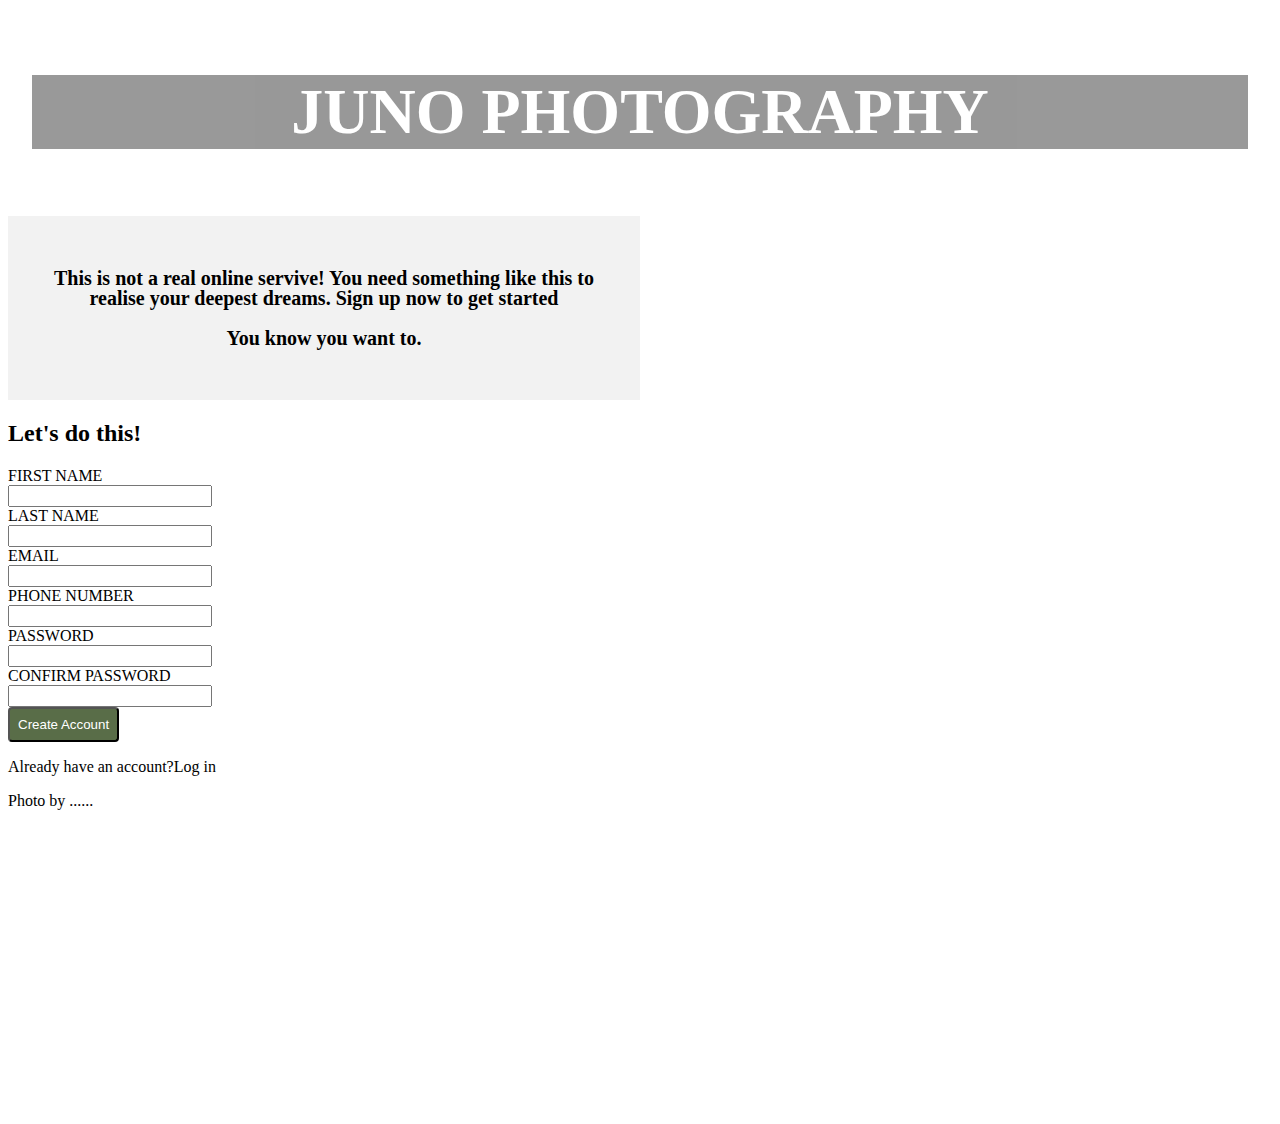
==== myform.html @ 37ee8468 "ADD STYLES TO THE FORM" ====
<!DOCTYPE html>
<html lang="en">
<head>
    <meta charset="UTF-8">
    <meta name="viewport" content="width=device-width, initial-scale=1.0">
    <title>SIGN UP FORM</title>
    <link rel="stylesheet" href="mystyles.css">
</head>
<body>
    <div class="logo">
        <a href="https://cdn.statically.io/gh/TheOdinProject/curriculum/5f37d43908ef92499e95a9b90fc3cc291a95014c/html_css/project-sign-up-form/odin-lined.png"></a>
        <h1>JUNO PHOTOGRAPHY</h1>
    </div>
    <div class="main-container">
    <div class="paragraph">
        <p>This is not a real online servive! You need something like this to realise your deepest dreams. Sign up now to get started</p>
        <p>You know you want to.</p>
    </div>
    <div>
    <div class="form-container">
        <form action="mysingupform.com" method="get">
            <h2>Let's do this!</h2>
            <div class="mini-container">
            <div class="form">
                <label for="first_name">FIRST NAME</label>
                <input type="text" id="first_name" name="first_name">
            </div>
            <div class="form">
                <label for="last_name">LAST NAME</label>
                <input type="text" id="last_name" name="last_name">
            </div>
            <div class="form">
                <label for="email">EMAIL</label>
                <input type="email" id="email" name="email">
            </div>
            <div class="form">
                <label for="telephone">PHONE NUMBER</label>
                <input type="telephone" id="telephone" name="telephone">
            </div>
            <div class="form">
                <label for="password">PASSWORD</label>
                <input type="password" id="password" name="password">
            </div>
            <div class="form">
                <label for="pwd">CONFIRM PASSWORD</label>
                <input type="password" id="pwd" name="pwd">
            </div>
        </div>
            <div class="button">
                <button type="submit">Create Account</button>
            </div>
        </form>
        <p>Already have an account?<a>Log in</a></p>
    </div>
    </div>
    <footer>Photo by ......</footer>
    
</body>
</html>
---- mystyles.css ----
@font-face {
    font-family: 'calligraffitiregular';
    src: url('calligraffiti-webfont.woff2') format('woff2'),
         url('calligraffiti-webfont.woff') format('woff');
    font-weight: normal;
    font-style: normal;
}

html {
    /* background-image: url(https://images.unsplash.com/photo-1585202900225-6d3ac20a6962?q=80&w=1374&auto=format&fit=crop&ixlib=rb-4.0.3&ixid=M3wxMjA3fDB8MHxwaG90by1wYWdlfHx8fGVufDB8fHx8fA%3D%3D);
    background-position: left;
    background-repeat: no-repeat; */
    /* position: absolute; */
    margin: 0;
    padding: 0;

}

.logo {
    background-image: url(https://images.unsplash.com/photo-1585202900225-6d3ac20a6962?q=80&w=1374&auto=format&fit=crop&ixlib=rb-4.0.3&ixid=M3wxMjA3fDB8MHxwaG90by1wYWdlfHx8fGVufDB8fHx8fA%3D%3D);
    background-position: left;
    background-repeat: no-repeat;
    font: 'calligraffitiregular', sans-serif;
    /* color: white; */
    /* opacity: 0.6; */
    /* background-color: black; */
    padding: 1.5rem;
    font-size: 2rem;
    text-align: center;
}

h1 {
    opacity: 0.4;
    background-color: black;
    color: #ffff;
}

.main-container {
    background-color: white;
    width: max(100px, 4em, 50%);
    height: 100vh;
}

.paragraph {
    background-color: #f2f2f2;
    padding: 2rem;
    line-height: 1;
    font-size:20px;
    font-weight: 900;
    position: relative;
    text-align: center;
}

button {
    background-color: #596D48;
    color: white;
    padding: 0.5rem;
    border-radius: 4px;
    box-sizing: border-box;
    width: 150px
    box-shadow: 1px, 1px, 1px black;
}

input {
    font-family: inherit;
    font-size: 100%;
    box-sizing: border-box;
    padding: 0;
    margin: 0;
    gap: 8px;
    width: auto;
}
label {
    display: block;
}
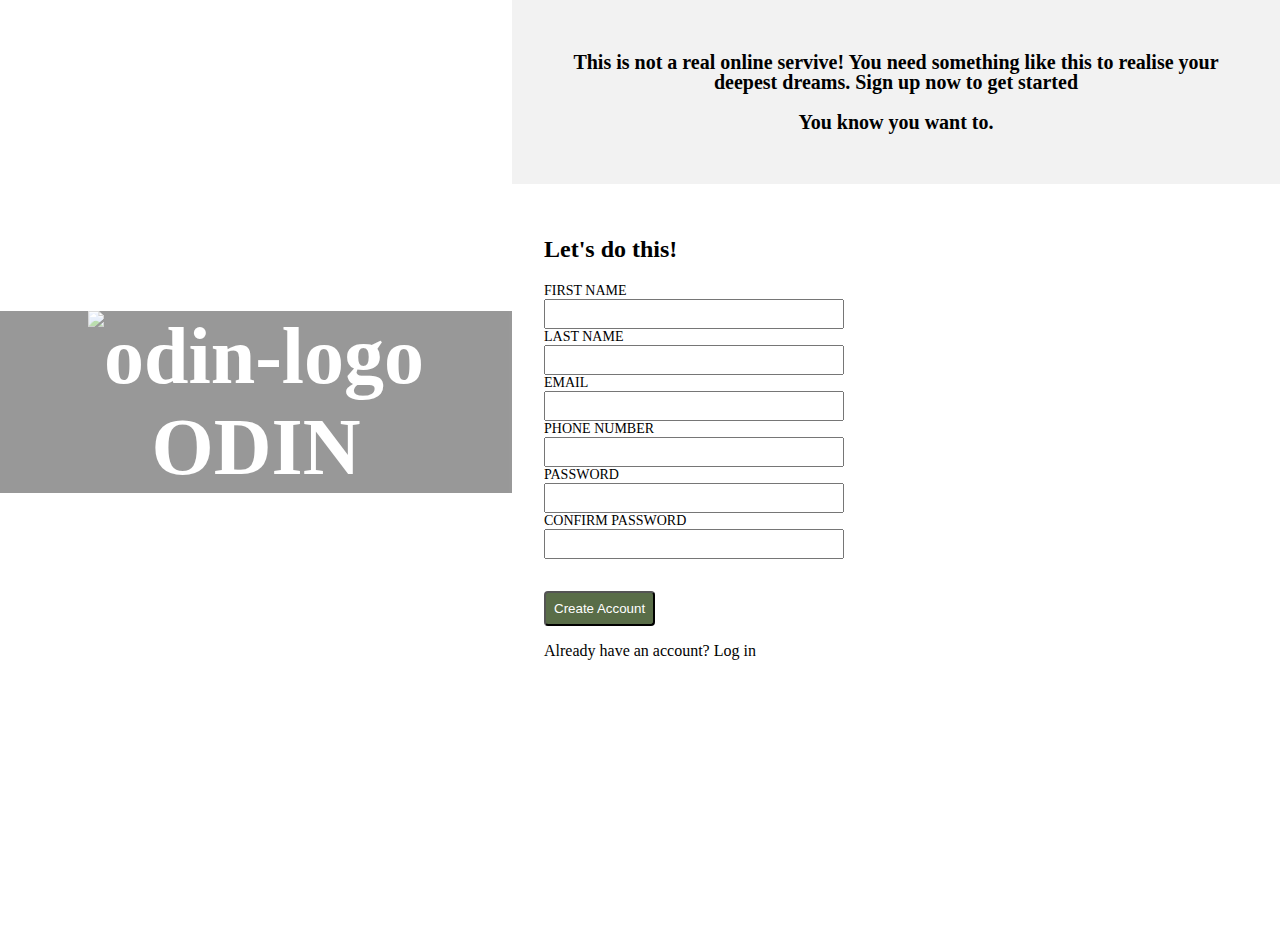
==== commit 3582e1c6: "CHANGE STRUCTURE OF THE WEBPAGE." ====
--- a/myform.html
+++ b/myform.html
@@ -8,8 +8,9 @@
 </head>
 <body>
     <div class="logo">
-        <a href="https://cdn.statically.io/gh/TheOdinProject/curriculum/5f37d43908ef92499e95a9b90fc3cc291a95014c/html_css/project-sign-up-form/odin-lined.png"></a>
-        <h1>JUNO PHOTOGRAPHY</h1>
+        <!-- <a href="https://cdn.statically.io/gh/TheOdinProject/curriculum/5f37d43908ef92499e95a9b90fc3cc291a95014c/html_css/project-sign-up-form/odin-lined.png"></a> -->
+        <h1><img src="odin-logo.png" alt="odin-logo">ODIN</h1>
+        
     </div>
     <div class="main-container">
     <div class="paragraph">
@@ -37,23 +38,27 @@
                 <label for="telephone">PHONE NUMBER</label>
                 <input type="telephone" id="telephone" name="telephone">
             </div>
-            <div class="form">
+            <div class="pwd">
                 <label for="password">PASSWORD</label>
                 <input type="password" id="password" name="password">
-            </div>
-            <div class="form">
+            <!-- </div>
+            <div class="form"> -->
                 <label for="pwd">CONFIRM PASSWORD</label>
                 <input type="password" id="pwd" name="pwd">
             </div>
         </div>
+    </div>
+        <div class="bottom">
             <div class="button">
                 <button type="submit">Create Account</button>
             </div>
+            <p>Already have an account? Log in</p>
+        </div>
         </form>
-        <p>Already have an account?<a>Log in</a></p>
+        
     </div>
     </div>
-    <footer>Photo by ......</footer>
+    <footer>Photo by Hallie Walsh @ Unsplash</footer>
     
 </body>
 </html>--- a/mystyles.css
+++ b/mystyles.css
@@ -13,32 +13,52 @@
     /* position: absolute; */
     margin: 0;
     padding: 0;
+    min-height: 100vh;
+   
 
 }
 
+
 .logo {
-    background-image: url(https://images.unsplash.com/photo-1585202900225-6d3ac20a6962?q=80&w=1374&auto=format&fit=crop&ixlib=rb-4.0.3&ixid=M3wxMjA3fDB8MHxwaG90by1wYWdlfHx8fGVufDB8fHx8fA%3D%3D);
+    /* background-image: url(https://images.unsplash.com/photo-1585202900225-6d3ac20a6962?q=80&w=1374&auto=format&fit=crop&ixlib=rb-4.0.3&ixid=M3wxMjA3fDB8MHxwaG90by1wYWdlfHx8fGVufDB8fHx8fA%3D%3D); */
+    background-image: url(bgimage.jpg);
     background-position: left;
     background-repeat: no-repeat;
+    width: 40vw;
+    height: 100vh;
     font: 'calligraffitiregular', sans-serif;
     /* color: white; */
     /* opacity: 0.6; */
     /* background-color: black; */
-    padding: 1.5rem;
-    font-size: 2rem;
+    padding: 2rem;
+    font-size: 2.5rem;
     text-align: center;
+    position: absolute;
+    top: 50%;
+    left: 20%;
+    transform: translate(-50%, -50%);
 }
 
 h1 {
     opacity: 0.4;
     background-color: black;
-    color: #ffff;
+    color: #ffffff;
+    font-weight: bold;
+    position: absolute;
+    top: 30%;
+    width: 40vw;
 }
 
 .main-container {
     background-color: white;
-    width: max(100px, 4em, 50%);
+    /* width: max(100px, 4em, 50%); */
+     width: 60%;
     height: 100vh;
+    position: absolute;
+    top: 50%;
+    left: 70%;
+    transform: translate(-50%, -50%);
+    
 }
 
 .paragraph {
@@ -49,6 +69,7 @@
     font-weight: 900;
     position: relative;
     text-align: center;
+    /* padding-top: 40px; */
 }
 
 button {
@@ -58,7 +79,8 @@
     border-radius: 4px;
     box-sizing: border-box;
     width: 150px
-    box-shadow: 1px, 1px, 1px black;
+    box-shadow 1px, 1px, 1px black;
+    /* margin-left: 2rem; */
 }
 
 input {
@@ -67,9 +89,47 @@
     box-sizing: border-box;
     padding: 0;
     margin: 0;
-    gap: 8px;
-    width: auto;
+    /* gap: 40px; */
+    /* width: auto; */
+    /* display: inline-block; */
+    border-radius: 4px lightgrey;
+    width: 300px;
+    height: 30px;
+    cursor: pointer;
 }
 label {
     display: block;
-}+    font-size: 14px;
+}
+.form-container {
+    padding: 2rem;
+    /* display: flex;
+    align-items: center;
+    justify-content: center;
+    box-shadow: 4px, 4px,4px lightslategray; */
+}
+
+p [p$="in"] {
+    color: #596D48;
+}
+ footer {
+    color: white;
+    font-size: 12px;
+    position: absolute;
+    bottom: 0;
+    left: 10%;
+ }
+.bottom {
+    margin-left: 2rem;
+    border-top-color:  #596D48;
+    border-top: 2px;
+    margin-bottom: 80px;
+
+}
+img {
+    width: 100px;
+    height: 100px;
+    align-content: center;
+}
+
+
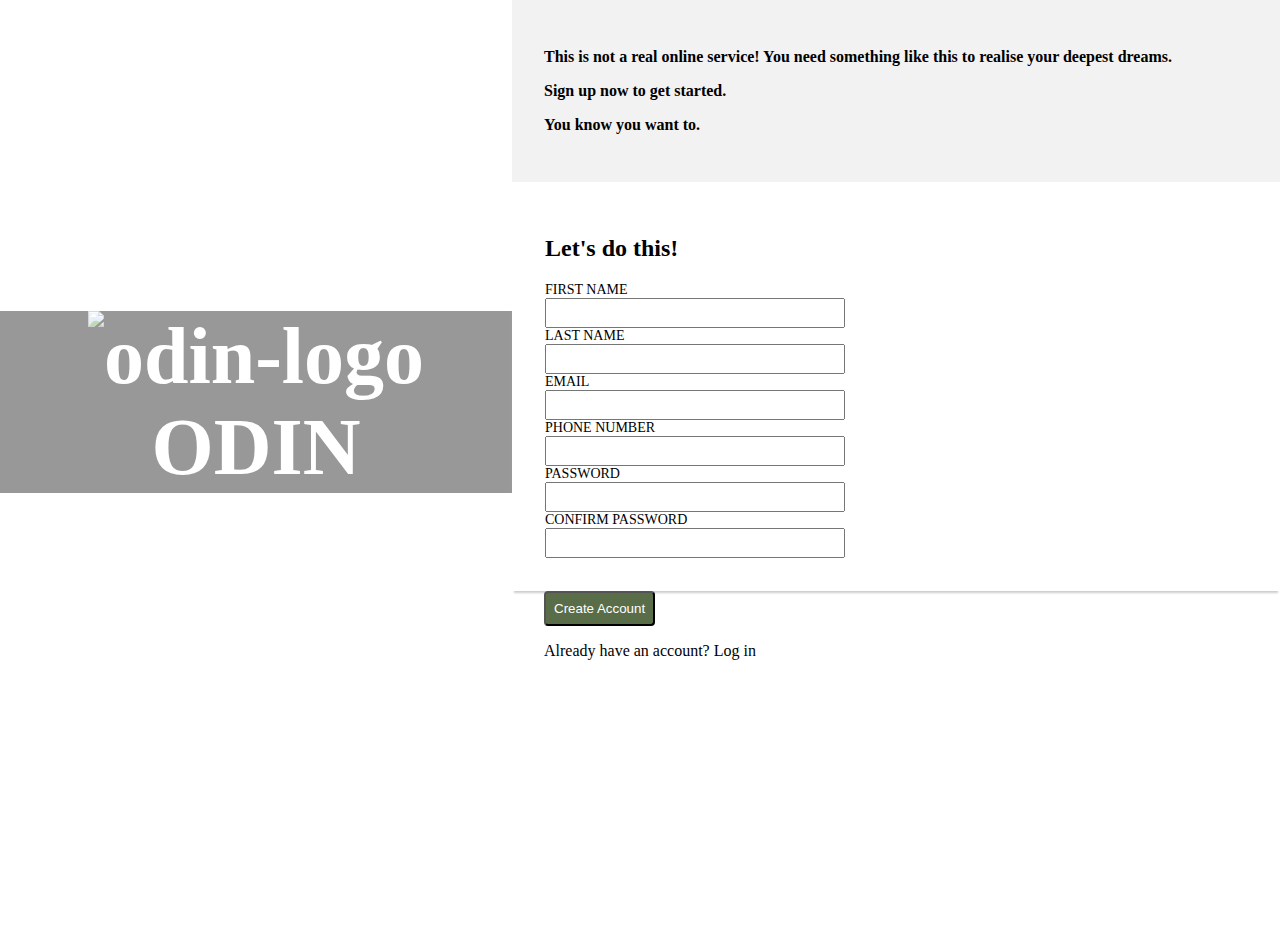
==== commit d5395f68: "ADD BOX SHADOW TO FORM DIV" ====
--- a/myform.html
+++ b/myform.html
@@ -14,7 +14,8 @@
     </div>
     <div class="main-container">
     <div class="paragraph">
-        <p>This is not a real online servive! You need something like this to realise your deepest dreams. Sign up now to get started</p>
+        <p>This is not a real online service! You need something like this to realise your deepest dreams.</p>
+        <p>Sign up now to get started.</p>
         <p>You know you want to.</p>
     </div>
     <div>
--- a/mystyles.css
+++ b/mystyles.css
@@ -64,11 +64,11 @@
 .paragraph {
     background-color: #f2f2f2;
     padding: 2rem;
-    line-height: 1;
-    font-size:20px;
+    /* line-height: 1; */
+    font-size:1rem;
     font-weight: 900;
-    position: relative;
-    text-align: center;
+    /* position: relative; */
+    text-align: left;
     /* padding-top: 40px; */
 }
 
@@ -103,6 +103,8 @@
 }
 .form-container {
     padding: 2rem;
+    border: 1px solid transparent; 
+    box-shadow: 0 4px 2px -2px rgba(0, 0, 0, 0.2)
     /* display: flex;
     align-items: center;
     justify-content: center;
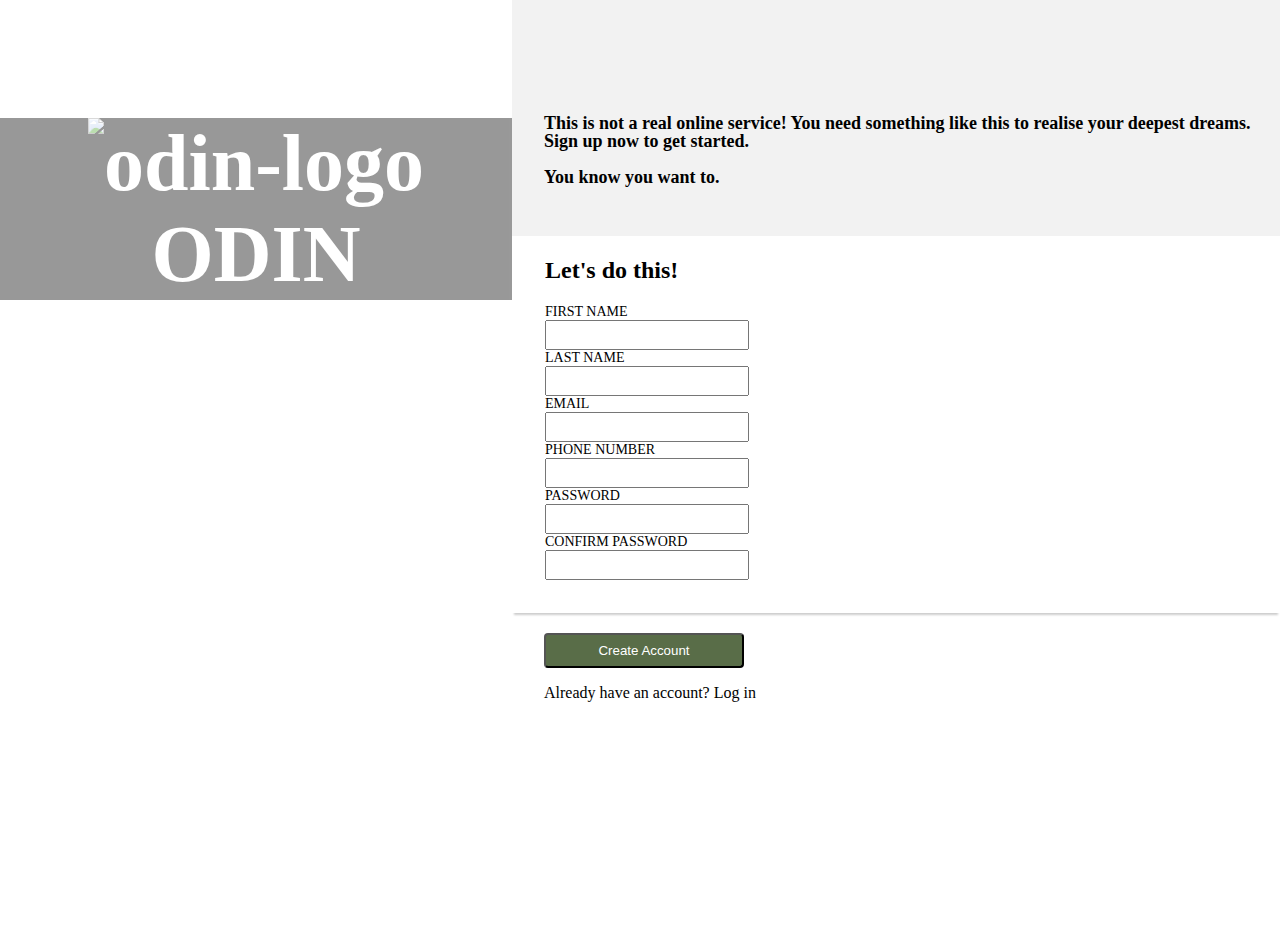
==== commit c12125c4: "CHANGE DESIGN OF THE BUTTON" ====
--- a/myform.html
+++ b/myform.html
@@ -14,8 +14,7 @@
     </div>
     <div class="main-container">
     <div class="paragraph">
-        <p>This is not a real online service! You need something like this to realise your deepest dreams.</p>
-        <p>Sign up now to get started.</p>
+        <p>This is not a real online service! You need something like this to realise your deepest dreams. Sign up now to get started.</p>
         <p>You know you want to.</p>
     </div>
     <div>
--- a/mystyles.css
+++ b/mystyles.css
@@ -25,7 +25,7 @@
     background-position: left;
     background-repeat: no-repeat;
     width: 40vw;
-    height: 100vh;
+    min-height: 100vh;
     font: 'calligraffitiregular', sans-serif;
     /* color: white; */
     /* opacity: 0.6; */
@@ -45,7 +45,7 @@
     color: #ffffff;
     font-weight: bold;
     position: absolute;
-    top: 30%;
+    top: 10%;
     width: 40vw;
 }
 
@@ -53,7 +53,7 @@
     background-color: white;
     /* width: max(100px, 4em, 50%); */
      width: 60%;
-    height: 100vh;
+    min-height: 100vh;
     position: absolute;
     top: 50%;
     left: 70%;
@@ -63,9 +63,11 @@
 
 .paragraph {
     background-color: #f2f2f2;
-    padding: 2rem;
-    /* line-height: 1; */
-    font-size:1rem;
+    padding-top: 6rem;
+    padding-bottom: 2rem;
+    padding-left: 2rem;
+    line-height: 1;
+    font-size: 18px;
     font-weight: 900;
     /* position: relative; */
     text-align: left;
@@ -78,8 +80,9 @@
     padding: 0.5rem;
     border-radius: 4px;
     box-sizing: border-box;
-    width: 150px
-    box-shadow 1px, 1px, 1px black;
+    width: 200px;
+    box-shadow: 1px, 1px, 1px black;
+    cursor: pointer;
     /* margin-left: 2rem; */
 }
 
@@ -90,10 +93,10 @@
     padding: 0;
     margin: 0;
     /* gap: 40px; */
-    /* width: auto; */
+    width: auto;
     /* display: inline-block; */
     border-radius: 4px lightgrey;
-    width: 300px;
+    /* width: 300px; */
     height: 30px;
     cursor: pointer;
 }
@@ -102,9 +105,11 @@
     font-size: 14px;
 }
 .form-container {
-    padding: 2rem;
+    padding-left: 2rem;
     border: 1px solid transparent; 
-    box-shadow: 0 4px 2px -2px rgba(0, 0, 0, 0.2)
+    box-shadow: 0 4px 2px -2px rgba(0, 0, 0, 0.2);
+    margin-bottom: 20px;
+
     /* display: flex;
     align-items: center;
     justify-content: center;
@@ -123,9 +128,10 @@
  }
 .bottom {
     margin-left: 2rem;
-    border-top-color:  #596D48;
-    border-top: 2px;
-    margin-bottom: 80px;
+    margin-top: 1rem;
+    /* border-top-color:  #596D48; */
+    /* border-top: 2px; */
+     margin-bottom: 6rem;
 
 }
 img {
@@ -133,5 +139,8 @@
     height: 100px;
     align-content: center;
 }
+.pwd {
+    margin-bottom: 2rem;
+}
 
 
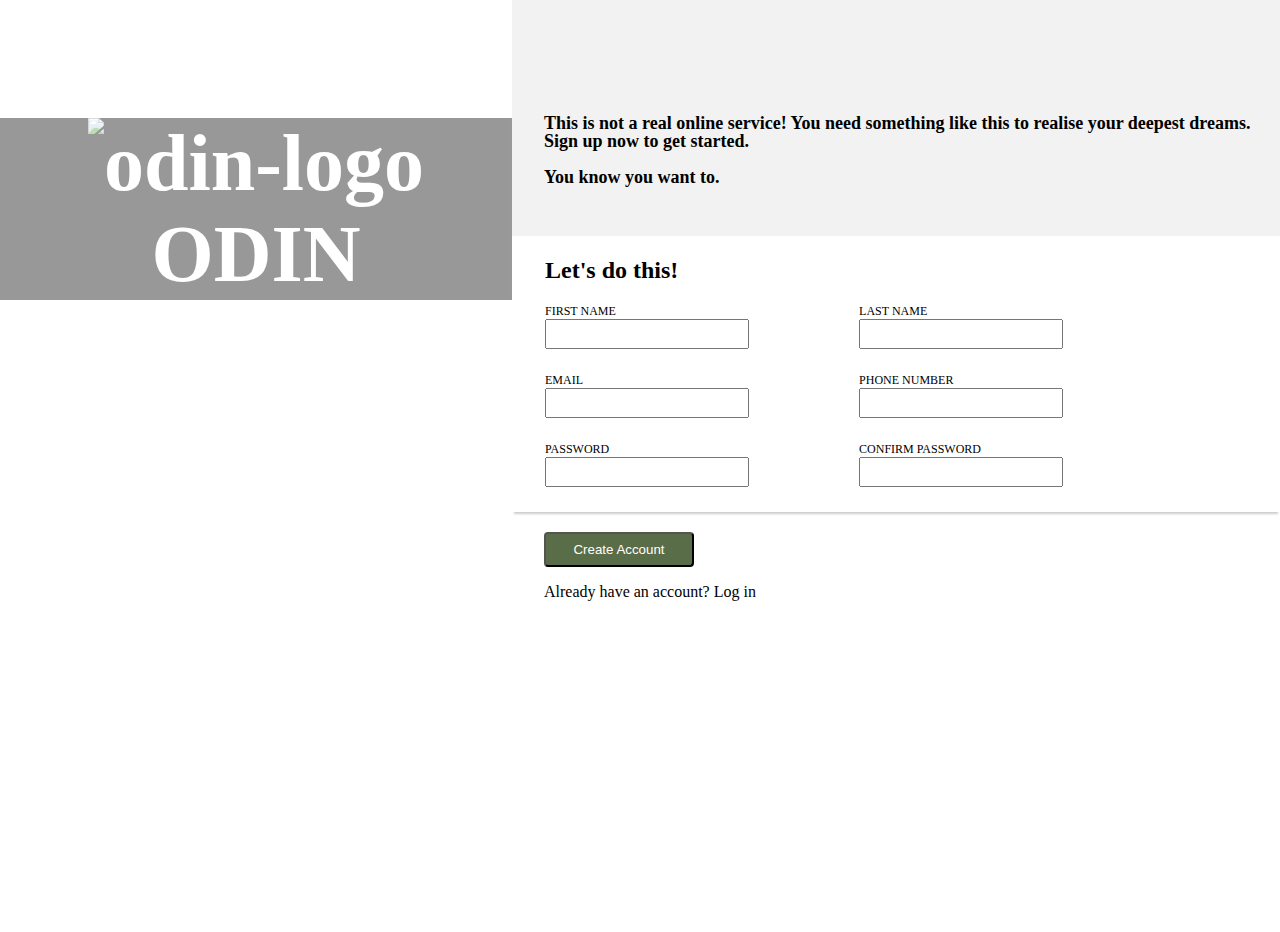
==== commit 52abfda5: "CHANGE THE LAYOUT OF THE INPUT ELEMENTS" ====
--- a/myform.html
+++ b/myform.html
@@ -22,27 +22,27 @@
         <form action="mysingupform.com" method="get">
             <h2>Let's do this!</h2>
             <div class="mini-container">
-            <div class="form">
+            <div class="form-left">
                 <label for="first_name">FIRST NAME</label>
                 <input type="text" id="first_name" name="first_name">
             </div>
-            <div class="form">
+            <div class="form-right">
                 <label for="last_name">LAST NAME</label>
                 <input type="text" id="last_name" name="last_name">
             </div>
-            <div class="form">
+            <div class="form-left">
                 <label for="email">EMAIL</label>
                 <input type="email" id="email" name="email">
             </div>
-            <div class="form">
+            <div class="form-right">
                 <label for="telephone">PHONE NUMBER</label>
                 <input type="telephone" id="telephone" name="telephone">
             </div>
-            <div class="pwd">
+            <div class="form-left">
                 <label for="password">PASSWORD</label>
                 <input type="password" id="password" name="password">
-            <!-- </div>
-            <div class="form"> -->
+            </div>
+            <div class="form-right">
                 <label for="pwd">CONFIRM PASSWORD</label>
                 <input type="password" id="pwd" name="pwd">
             </div>
--- a/mystyles.css
+++ b/mystyles.css
@@ -71,6 +71,7 @@
     font-weight: 900;
     /* position: relative; */
     text-align: left;
+    white-space: wrap;
     /* padding-top: 40px; */
 }
 
@@ -80,7 +81,7 @@
     padding: 0.5rem;
     border-radius: 4px;
     box-sizing: border-box;
-    width: 200px;
+    width: 150px;
     box-shadow: 1px, 1px, 1px black;
     cursor: pointer;
     /* margin-left: 2rem; */
@@ -95,14 +96,15 @@
     /* gap: 40px; */
     width: auto;
     /* display: inline-block; */
-    border-radius: 4px lightgrey;
+    border-radius: 8px lightgrey;
     /* width: 300px; */
     height: 30px;
     cursor: pointer;
 }
 label {
     display: block;
-    font-size: 14px;
+    font-size: 12px;
+    font-weight: 400;
 }
 .form-container {
     padding-left: 2rem;
@@ -116,9 +118,6 @@
     box-shadow: 4px, 4px,4px lightslategray; */
 }
 
-p [p$="in"] {
-    color: #596D48;
-}
  footer {
     color: white;
     font-size: 12px;
@@ -143,4 +142,15 @@
     margin-bottom: 2rem;
 }
 
+.form-left {
+    float: left;
+}
+.form-right {
+    margin-left: 2rem;
+    position: relative;
+    left: 15%;
+    margin-bottom: 1.5rem;
+}
 
+
+
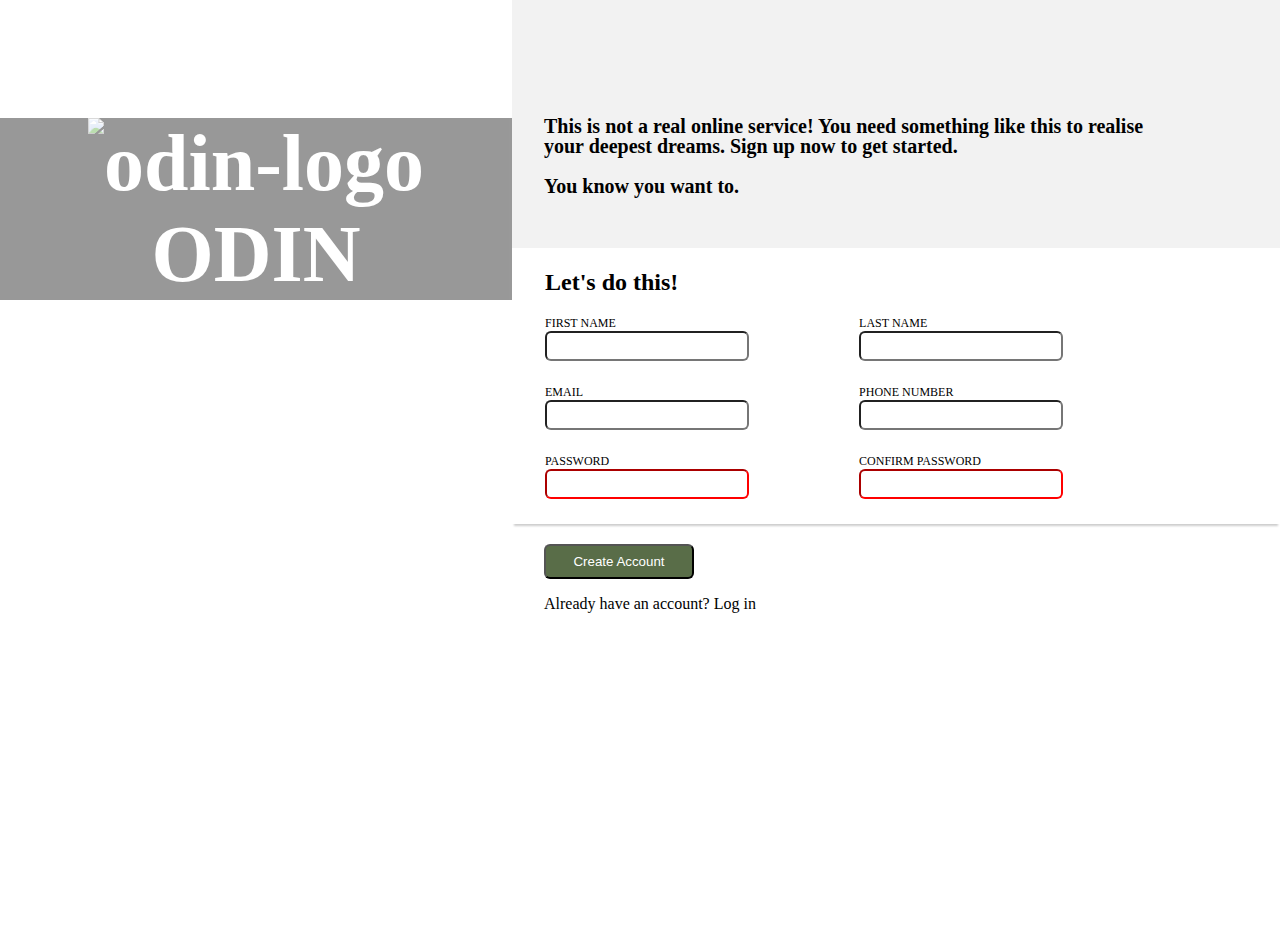
==== commit e22988a4: "CHANGE INPUT ELEMENTS USING PSEUDO SELECTORS" ====
--- a/myform.html
+++ b/myform.html
@@ -36,15 +36,15 @@
             </div>
             <div class="form-right">
                 <label for="telephone">PHONE NUMBER</label>
-                <input type="telephone" id="telephone" name="telephone">
+                <input type="tel" id="telephone" name="telephone">
             </div>
             <div class="form-left">
                 <label for="password">PASSWORD</label>
-                <input type="password" id="password" name="password">
+                <input type="password" id="password" name="password" required>
             </div>
             <div class="form-right">
                 <label for="pwd">CONFIRM PASSWORD</label>
-                <input type="password" id="pwd" name="pwd">
+                <input type="password" id="pwd" name="pwd" required>
             </div>
         </div>
     </div>
--- a/mystyles.css
+++ b/mystyles.css
@@ -1,3 +1,11 @@
+@font-face {
+    font-family: 'norsebold';
+    src: url('norse-bold-webfont.woff2') format('woff2'),
+         url('norse-bold-webfont.woff') format('woff');
+    font-weight: normal;
+    font-style: normal;
+
+}
 @font-face {
     font-family: 'calligraffitiregular';
     src: url('calligraffiti-webfont.woff2') format('woff2'),
@@ -5,6 +13,8 @@
     font-weight: normal;
     font-style: normal;
 }
+
+
 
 html {
     /* background-image: url(https://images.unsplash.com/photo-1585202900225-6d3ac20a6962?q=80&w=1374&auto=format&fit=crop&ixlib=rb-4.0.3&ixid=M3wxMjA3fDB8MHxwaG90by1wYWdlfHx8fGVufDB8fHx8fA%3D%3D);
@@ -17,6 +27,10 @@
    
 
 }
+h1 {
+    font-family: 'norsebold';
+    text-align: center;
+}
 
 
 .logo {
@@ -26,7 +40,7 @@
     background-repeat: no-repeat;
     width: 40vw;
     min-height: 100vh;
-    font: 'calligraffitiregular', sans-serif;
+    /* font-family: 'norsebold'; */
     /* color: white; */
     /* opacity: 0.6; */
     /* background-color: black; */
@@ -66,8 +80,9 @@
     padding-top: 6rem;
     padding-bottom: 2rem;
     padding-left: 2rem;
+    padding-right: 8rem;
     line-height: 1;
-    font-size: 18px;
+    font-size: 20px;
     font-weight: 900;
     /* position: relative; */
     text-align: left;
@@ -79,7 +94,7 @@
     background-color: #596D48;
     color: white;
     padding: 0.5rem;
-    border-radius: 4px;
+    border-radius: 6px;
     box-sizing: border-box;
     width: 150px;
     box-shadow: 1px, 1px, 1px black;
@@ -96,10 +111,21 @@
     /* gap: 40px; */
     width: auto;
     /* display: inline-block; */
-    border-radius: 8px lightgrey;
+    border-radius: 6px;
+    /* border-color: #E5E7EB; */
     /* width: 300px; */
     height: 30px;
     cursor: pointer;
+}
+
+input:focus {
+    border-color: 4px blue;
+    box-shadow: 2px, 2px, 2px #cccccc;
+    
+
+}
+input:invalid {
+    border-color: red;
 }
 label {
     display: block;
@@ -111,7 +137,6 @@
     border: 1px solid transparent; 
     box-shadow: 0 4px 2px -2px rgba(0, 0, 0, 0.2);
     margin-bottom: 20px;
-
     /* display: flex;
     align-items: center;
     justify-content: center;
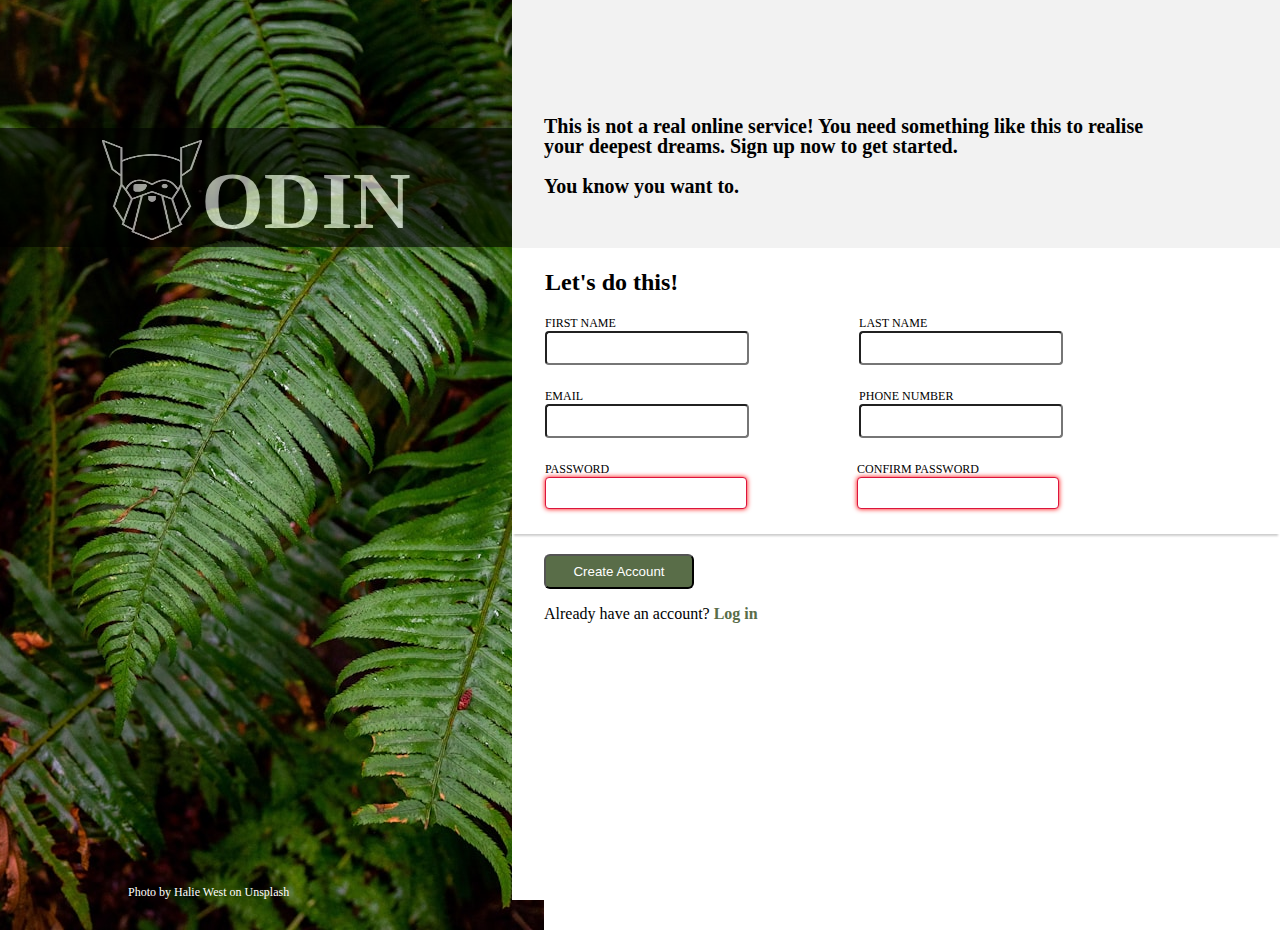
==== commit 89f9fadc: "ADD :FOCUS & :INVALID PSUEDO CLASSES" ====
--- a/myform.html
+++ b/myform.html
@@ -8,9 +8,10 @@
 </head>
 <body>
     <div class="logo">
+        <div class="h1">
         <!-- <a href="https://cdn.statically.io/gh/TheOdinProject/curriculum/5f37d43908ef92499e95a9b90fc3cc291a95014c/html_css/project-sign-up-form/odin-lined.png"></a> -->
         <h1><img src="odin-logo.png" alt="odin-logo">ODIN</h1>
-        
+        </div>
     </div>
     <div class="main-container">
     <div class="paragraph">
@@ -52,13 +53,13 @@
             <div class="button">
                 <button type="submit">Create Account</button>
             </div>
-            <p>Already have an account? Log in</p>
+            <p>Already have an account? <a>Log in</a></p>
         </div>
         </form>
         
     </div>
     </div>
-    <footer>Photo by Hallie Walsh @ Unsplash</footer>
+    <footer>Photo by Halie West on Unsplash</footer>
     
 </body>
 </html>--- a/mystyles.css
+++ b/mystyles.css
@@ -14,8 +14,6 @@
     font-style: normal;
 }
 
-
-
 html {
     /* background-image: url(https://images.unsplash.com/photo-1585202900225-6d3ac20a6962?q=80&w=1374&auto=format&fit=crop&ixlib=rb-4.0.3&ixid=M3wxMjA3fDB8MHxwaG90by1wYWdlfHx8fGVufDB8fHx8fA%3D%3D);
     background-position: left;
@@ -24,14 +22,8 @@
     margin: 0;
     padding: 0;
     min-height: 100vh;
-   
-
+    position: relative;  
 }
-h1 {
-    font-family: 'norsebold';
-    text-align: center;
-}
-
 
 .logo {
     /* background-image: url(https://images.unsplash.com/photo-1585202900225-6d3ac20a6962?q=80&w=1374&auto=format&fit=crop&ixlib=rb-4.0.3&ixid=M3wxMjA3fDB8MHxwaG90by1wYWdlfHx8fGVufDB8fHx8fA%3D%3D); */
@@ -54,14 +46,17 @@
 }
 
 h1 {
-    opacity: 0.4;
+    opacity: 0.6;
     background-color: black;
-    color: #ffffff;
-    font-weight: bold;
+    color: rgb(255, 255,255);
+    font-weight: 900;
     position: absolute;
-    top: 10%;
+    top: 11%;
     width: 40vw;
+    font-family: 'norsebold';
+    text-align: center;
 }
+
 
 .main-container {
     background-color: white;
@@ -105,28 +100,33 @@
 input {
     font-family: inherit;
     font-size: 100%;
-    box-sizing: border-box;
+    /* box-sizing: border-box; */
     padding: 0;
     margin: 0;
-    /* gap: 40px; */
     width: auto;
     /* display: inline-block; */
-    border-radius: 6px;
-    /* border-color: #E5E7EB; */
+    border-radius: 4px;
+    /* border-color: 1px #E5E7EB; */
     /* width: 300px; */
     height: 30px;
     cursor: pointer;
+    outline: none;
 }
 
 input:focus {
-    border-color: 4px blue;
-    box-shadow: 2px, 2px, 2px #cccccc;
-    
+    /* border-color: 2px,  #000099; 
+    border: 2px,  #000099; */
+    border: 1px solid rgba(81, 203, 238, 1);
+    box-shadow: 0 0 5px rgba(81, 203, 238, 1);
+    outline-color: transparent;
+}
 
+input:invalid {
+    border: 1px, solid crimson;
+    outline-color: transparent;
+    box-shadow: 0 0 5px rgb(255, 0, 0);
 }
-input:invalid {
-    border-color: red;
-}
+
 label {
     display: block;
     font-size: 12px;
@@ -162,6 +162,9 @@
     width: 100px;
     height: 100px;
     align-content: center;
+    position: relative;
+    top: 12px;
+    
 }
 .pwd {
     margin-bottom: 2rem;
@@ -169,6 +172,7 @@
 
 .form-left {
     float: left;
+    position: relative;
 }
 .form-right {
     margin-left: 2rem;
@@ -176,6 +180,14 @@
     left: 15%;
     margin-bottom: 1.5rem;
 }
+a{
+    color: #596D48;
+    font-weight: bold;
+}
+a:hover {
+    cursor: pointer;
+}
 
 
 
+
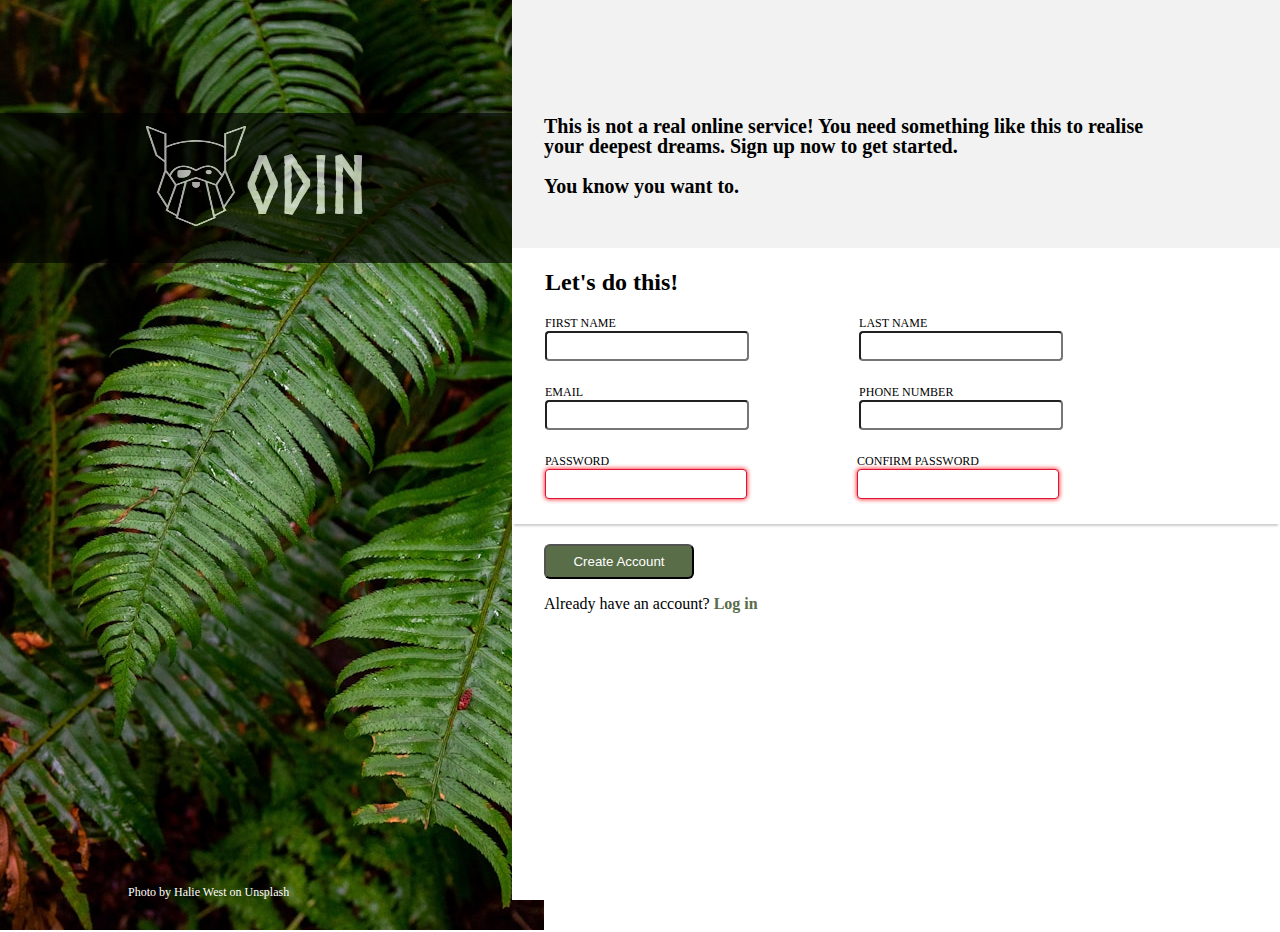
==== commit b82545e0: "DELETE IMAGE TAG FROM HTML FILE." ====
--- a/myform.html
+++ b/myform.html
@@ -9,7 +9,6 @@
 <body>
     <div class="logo">
         <div class="h1">
-        <!-- <a href="https://cdn.statically.io/gh/TheOdinProject/curriculum/5f37d43908ef92499e95a9b90fc3cc291a95014c/html_css/project-sign-up-form/odin-lined.png"></a> -->
         <h1><img src="odin-logo.png" alt="odin-logo">ODIN</h1>
         </div>
     </div>
--- a/mystyles.css
+++ b/mystyles.css
@@ -15,10 +15,6 @@
 }
 
 html {
-    /* background-image: url(https://images.unsplash.com/photo-1585202900225-6d3ac20a6962?q=80&w=1374&auto=format&fit=crop&ixlib=rb-4.0.3&ixid=M3wxMjA3fDB8MHxwaG90by1wYWdlfHx8fGVufDB8fHx8fA%3D%3D);
-    background-position: left;
-    background-repeat: no-repeat; */
-    /* position: absolute; */
     margin: 0;
     padding: 0;
     min-height: 100vh;
@@ -26,16 +22,11 @@
 }
 
 .logo {
-    /* background-image: url(https://images.unsplash.com/photo-1585202900225-6d3ac20a6962?q=80&w=1374&auto=format&fit=crop&ixlib=rb-4.0.3&ixid=M3wxMjA3fDB8MHxwaG90by1wYWdlfHx8fGVufDB8fHx8fA%3D%3D); */
     background-image: url(bgimage.jpg);
     background-position: left;
     background-repeat: no-repeat;
     width: 40vw;
     min-height: 100vh;
-    /* font-family: 'norsebold'; */
-    /* color: white; */
-    /* opacity: 0.6; */
-    /* background-color: black; */
     padding: 2rem;
     font-size: 2.5rem;
     text-align: center;
@@ -46,22 +37,27 @@
 }
 
 h1 {
-    opacity: 0.6;
-    background-color: black;
     color: rgb(255, 255,255);
     font-weight: 900;
-    position: absolute;
-    top: 11%;
+    position: relative;
+    bottom: 35%;
     width: 40vw;
     font-family: 'norsebold';
     text-align: center;
 }
+.h1 {
+    position: absolute;
+    top: 15%;
+    width: 40vw;
+    background-color: black;
+    opacity: 0.65;
+    height: 150px;
 
+}
 
 .main-container {
     background-color: white;
-    /* width: max(100px, 4em, 50%); */
-     width: 60%;
+     width: 60vw;
     min-height: 100vh;
     position: absolute;
     top: 50%;
@@ -79,10 +75,9 @@
     line-height: 1;
     font-size: 20px;
     font-weight: 900;
-    /* position: relative; */
     text-align: left;
     white-space: wrap;
-    /* padding-top: 40px; */
+    
 }
 
 button {
@@ -100,25 +95,29 @@
 input {
     font-family: inherit;
     font-size: 100%;
-    /* box-sizing: border-box; */
+    box-sizing: border-box;
     padding: 0;
     margin: 0;
     width: auto;
-    /* display: inline-block; */
     border-radius: 4px;
-    /* border-color: 1px #E5E7EB; */
-    /* width: 300px; */
     height: 30px;
     cursor: pointer;
     outline: none;
+    display: inline-block;
+     /* border-color: 1px #E5E7EB; */
+    /* width: 300px; */
 }
 
 input:focus {
-    /* border-color: 2px,  #000099; 
-    border: 2px,  #000099; */
     border: 1px solid rgba(81, 203, 238, 1);
     box-shadow: 0 0 5px rgba(81, 203, 238, 1);
     outline-color: transparent;
+}
+input[type="password"]:focus {
+    border: 1px solid rgba(81, 203, 238, 1);
+    box-shadow: 0 0 5px rgba(81, 203, 238, 1);
+    outline-color: transparent;
+
 }
 
 input:invalid {
@@ -137,10 +136,6 @@
     border: 1px solid transparent; 
     box-shadow: 0 4px 2px -2px rgba(0, 0, 0, 0.2);
     margin-bottom: 20px;
-    /* display: flex;
-    align-items: center;
-    justify-content: center;
-    box-shadow: 4px, 4px,4px lightslategray; */
 }
 
  footer {
@@ -153,8 +148,6 @@
 .bottom {
     margin-left: 2rem;
     margin-top: 1rem;
-    /* border-top-color:  #596D48; */
-    /* border-top: 2px; */
      margin-bottom: 6rem;
 
 }
